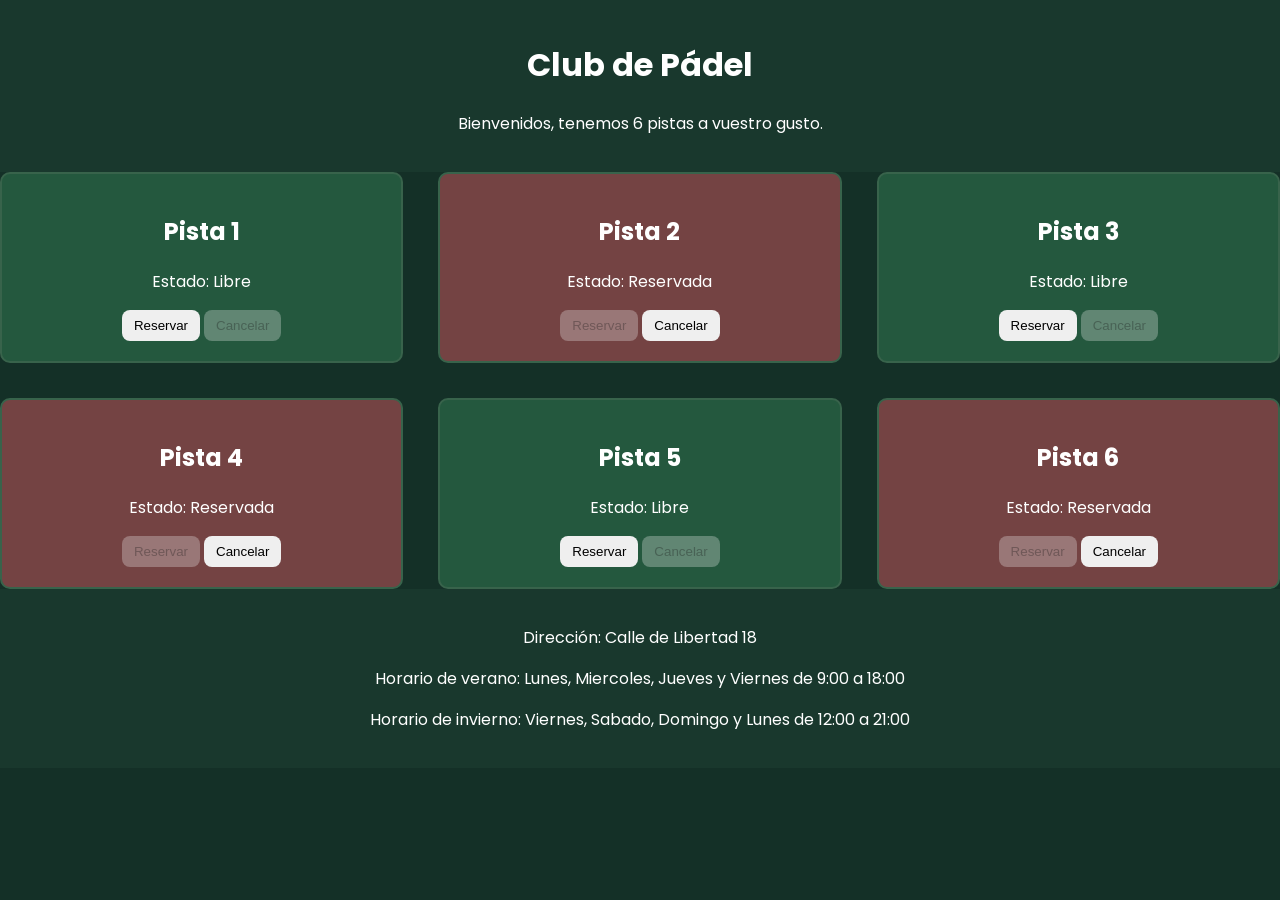
==== UD02/Actividad4/index.html @ 51550b04 "actividad pistas padel" ====
<!DOCTYPE html>
<html lang="es">
<head>
    <meta charset="UTF-8">
    <meta name="viewport" content="width=device-width, initial-scale=1.0">
    <title>Club de Pádel</title>
    <link rel="stylesheet" href="assets/styles.css">
    <link href="https://fonts.googleapis.com/css2?family=Poppins:wght@400;500;600;700&display=swap" rel="stylesheet">
</head>
<body>

    <header>
        <h1>Club de Pádel</h1>
        <p>Bienvenidos, tenemos 6 pistas a vuestro gusto.</p>
    </header>

    <main>
        <div class="container">

            <div class="pista libre Pista1">
                <h2>Pista 1</h2>
                <p>Estado: Libre</p>
                <button>Reservar</button>
                <button disabled>Cancelar</button>
            </div>

            <div class="pista reservada Pista2">
                <h2>Pista 2</h2>
                <p>Estado: Reservada</p>
                <button disabled>Reservar</button>
                <button>Cancelar</button>
            </div>

            <div class="pista libre Pista3">
                <h2>Pista 3</h2>
                <p>Estado: Libre</p>
                <button>Reservar</button>
                <button disabled>Cancelar</button>
            </div>

            <div class="pista reservada Pista4">
                <h2>Pista 4</h2>
                <p>Estado: Reservada</p>
                <button disabled>Reservar</button>
                <button>Cancelar</button>
            </div>

            <div class="pista libre Pista5">
                <h2>Pista 5</h2>
                <p>Estado: Libre</p>
                <button>Reservar</button>
                <button disabled>Cancelar</button>
            </div>

            <div class="pista reservada Pista6">
                <h2>Pista 6</h2>
                <p>Estado: Reservada</p>
                <button disabled>Reservar</button>
                <button>Cancelar</button>
            </div>

        </div>
    </main>

    <footer>
        <p>Dirección: Calle de Libertad 18 </p>
        <p>Horario de verano: Lunes, Miercoles, Jueves y Viernes de 9:00 a 18:00</p>
        <p>Horario de invierno: Viernes, Sabado, Domingo y Lunes  de 12:00 a 21:00</p>

    </footer>

</body>
</html>
---- UD02/Actividad4/assets/styles.css ----
.container {
    display: grid;
    grid-template-columns: 1fr 1fr 1fr;
    grid-template-rows: 1.5fr 1.5fr;
    grid-auto-columns: 1fr;
    gap: 35px 35px;
    grid-auto-flow: row;
    grid-template-areas:
        "Pista1 Pista2 Pista3"
        "Pista4 Pista5 Pista6";
}

.Pista1 { grid-area: Pista1; }
.Pista2 { grid-area: Pista2; }
.Pista3 { grid-area: Pista3; }
.Pista4 { grid-area: Pista4; }
.Pista5 { grid-area: Pista5; }
.Pista6 { grid-area: Pista6; }


body {
    margin: 0;
    font-family: 'Poppins', sans-serif;
    background-color: #143027;
    color: white;
    text-align: center;
}

header, footer {
    padding: 20px;
    background-color: #19382d;
}

.pista {
    padding: 20px;
    border-radius: 10px;
    border: 2px solid #38634b;
}

.libre {
    background-color: #24583e;
}

.reservada {
    background-color: #744343;
}

button {
    padding: 8px 12px;
    border: none;
    border-radius: 8px;
    cursor: pointer;
}
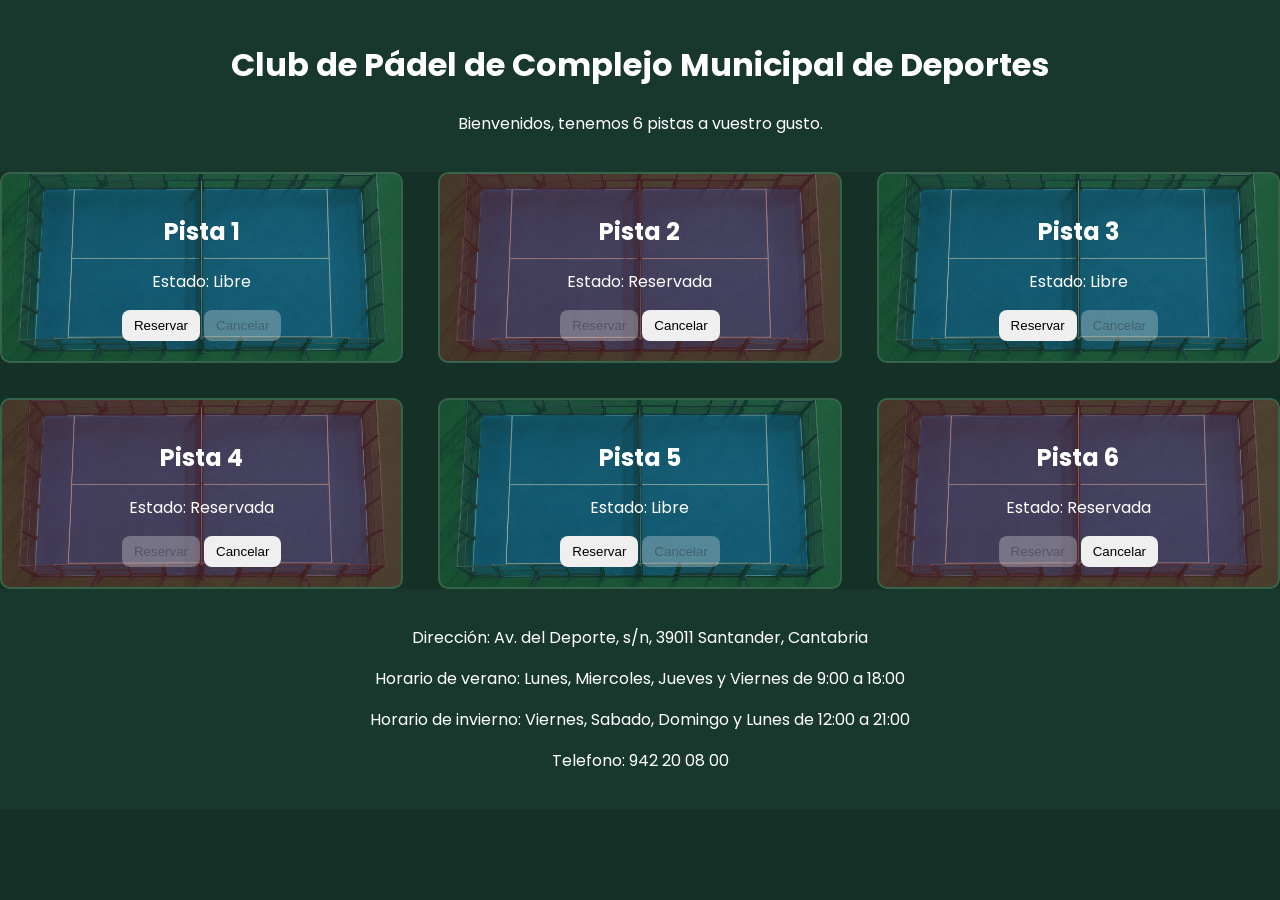
==== commit e5f46d5e: "padel casi acabado" ====
--- a/UD02/Actividad4/index.html
+++ b/UD02/Actividad4/index.html
@@ -11,7 +11,7 @@
 <body>
 
     <header>
-        <h1>Club de Pádel</h1>
+        <h1>Club de Pádel de Complejo Municipal de Deportes</h1>
         <p>Bienvenidos, tenemos 6 pistas a vuestro gusto.</p>
     </header>
 
@@ -64,9 +64,10 @@
     </main>
 
     <footer>
-        <p>Dirección: Calle de Libertad 18 </p>
+        <p>Dirección: Av. del Deporte, s/n, 39011 Santander, Cantabria </p>
         <p>Horario de verano: Lunes, Miercoles, Jueves y Viernes de 9:00 a 18:00</p>
         <p>Horario de invierno: Viernes, Sabado, Domingo y Lunes  de 12:00 a 21:00</p>
+        <p>Telefono: 942 20 08 00</p>
 
     </footer>
 
--- a/UD02/Actividad4/assets/styles.css
+++ b/UD02/Actividad4/assets/styles.css
@@ -35,15 +35,26 @@
     padding: 20px;
     border-radius: 10px;
     border: 2px solid #38634b;
+    background-image: url("photo/pista.png");
+    background-size: cover;
+    background-position: center;
 }
 
+
+
 .libre {
-    background-color: #24583e;
+    background-image: linear-gradient(rgba(36, 88, 62, 0.45), rgba(36, 88, 62, 0.45)), url("photo/pista.png");
+    background-size: cover;
+    background-position: center;
 }
 
 .reservada {
-    background-color: #744343;
+    background-image: linear-gradient(rgba(116, 40, 40, 0.55), rgba(116, 40, 40, 0.55)), url("photo/pista.png");
+    background-size: cover;
+    background-position: center;
 }
+
+
 
 button {
     padding: 8px 12px;
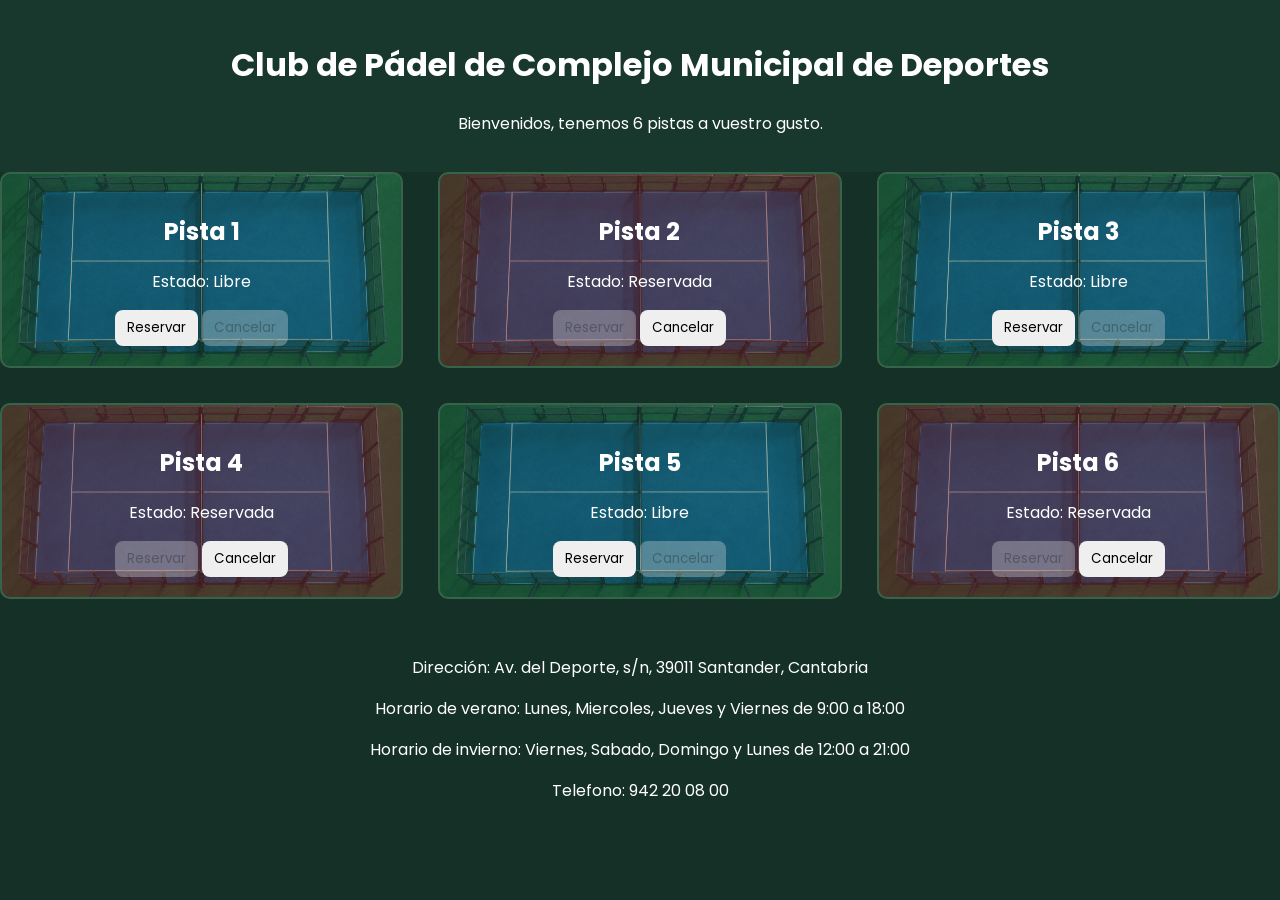
==== commit 6a13df9e: "practica" ====
--- a/UD02/Actividad4/index.html
+++ b/UD02/Actividad4/index.html
@@ -18,42 +18,42 @@
     <main>
         <div class="container">
 
-            <div class="pista libre Pista1">
+            <div class="pista libre" id="Pista1">
                 <h2>Pista 1</h2>
                 <p>Estado: Libre</p>
                 <button>Reservar</button>
                 <button disabled>Cancelar</button>
             </div>
 
-            <div class="pista reservada Pista2">
+            <div class="pista reservada" id="Pista2">
                 <h2>Pista 2</h2>
                 <p>Estado: Reservada</p>
                 <button disabled>Reservar</button>
                 <button>Cancelar</button>
             </div>
 
-            <div class="pista libre Pista3">
+            <div class="pista libre" id="Pista3">
                 <h2>Pista 3</h2>
                 <p>Estado: Libre</p>
                 <button>Reservar</button>
                 <button disabled>Cancelar</button>
             </div>
 
-            <div class="pista reservada Pista4">
+            <div class="pista reservada" id="Pista4">
                 <h2>Pista 4</h2>
                 <p>Estado: Reservada</p>
                 <button disabled>Reservar</button>
                 <button>Cancelar</button>
             </div>
 
-            <div class="pista libre Pista5">
+            <div class="pista libre" id="Pista5">
                 <h2>Pista 5</h2>
                 <p>Estado: Libre</p>
                 <button>Reservar</button>
                 <button disabled>Cancelar</button>
             </div>
 
-            <div class="pista reservada Pista6">
+            <div class="pista reservada" id="Pista6">
                 <h2>Pista 6</h2>
                 <p>Estado: Reservada</p>
                 <button disabled>Reservar</button>
--- a/UD02/Actividad4/assets/styles.css
+++ b/UD02/Actividad4/assets/styles.css
@@ -26,9 +26,13 @@
     text-align: center;
 }
 
-header, footer {
+header {
     padding: 20px;
     background-color: #19382d;
+}
+
+footer{
+    padding-top: 40px;
 }
 
 .pista {
@@ -39,16 +43,19 @@
     background-size: cover;
     background-position: center;
 }
+.pista:hover{
+    transform: translateY(-4px); /*robado de compañero abiol */
+}
 
 
 
-.libre {
-    background-image: linear-gradient(rgba(36, 88, 62, 0.45), rgba(36, 88, 62, 0.45)), url("photo/pista.png");
+.libre {/*hecho con chat gepeta*/
+    background-image: linear-gradient(rgba(36, 88, 62, 0.45), rgba(36, 88, 62, 0.45)), url("photo/pista.png"); 
     background-size: cover;
     background-position: center;
 }
 
-.reservada {
+.reservada {/*hecho con chat gepeta*/
     background-image: linear-gradient(rgba(116, 40, 40, 0.55), rgba(116, 40, 40, 0.55)), url("photo/pista.png");
     background-size: cover;
     background-position: center;
@@ -61,5 +68,9 @@
     border: none;
     border-radius: 8px;
     cursor: pointer;
+    font-family: 'Poppins', sans-serif;
 }
 
+button:disabled{ /*robado de alioli*/
+    cursor:not-allowed;
+}
